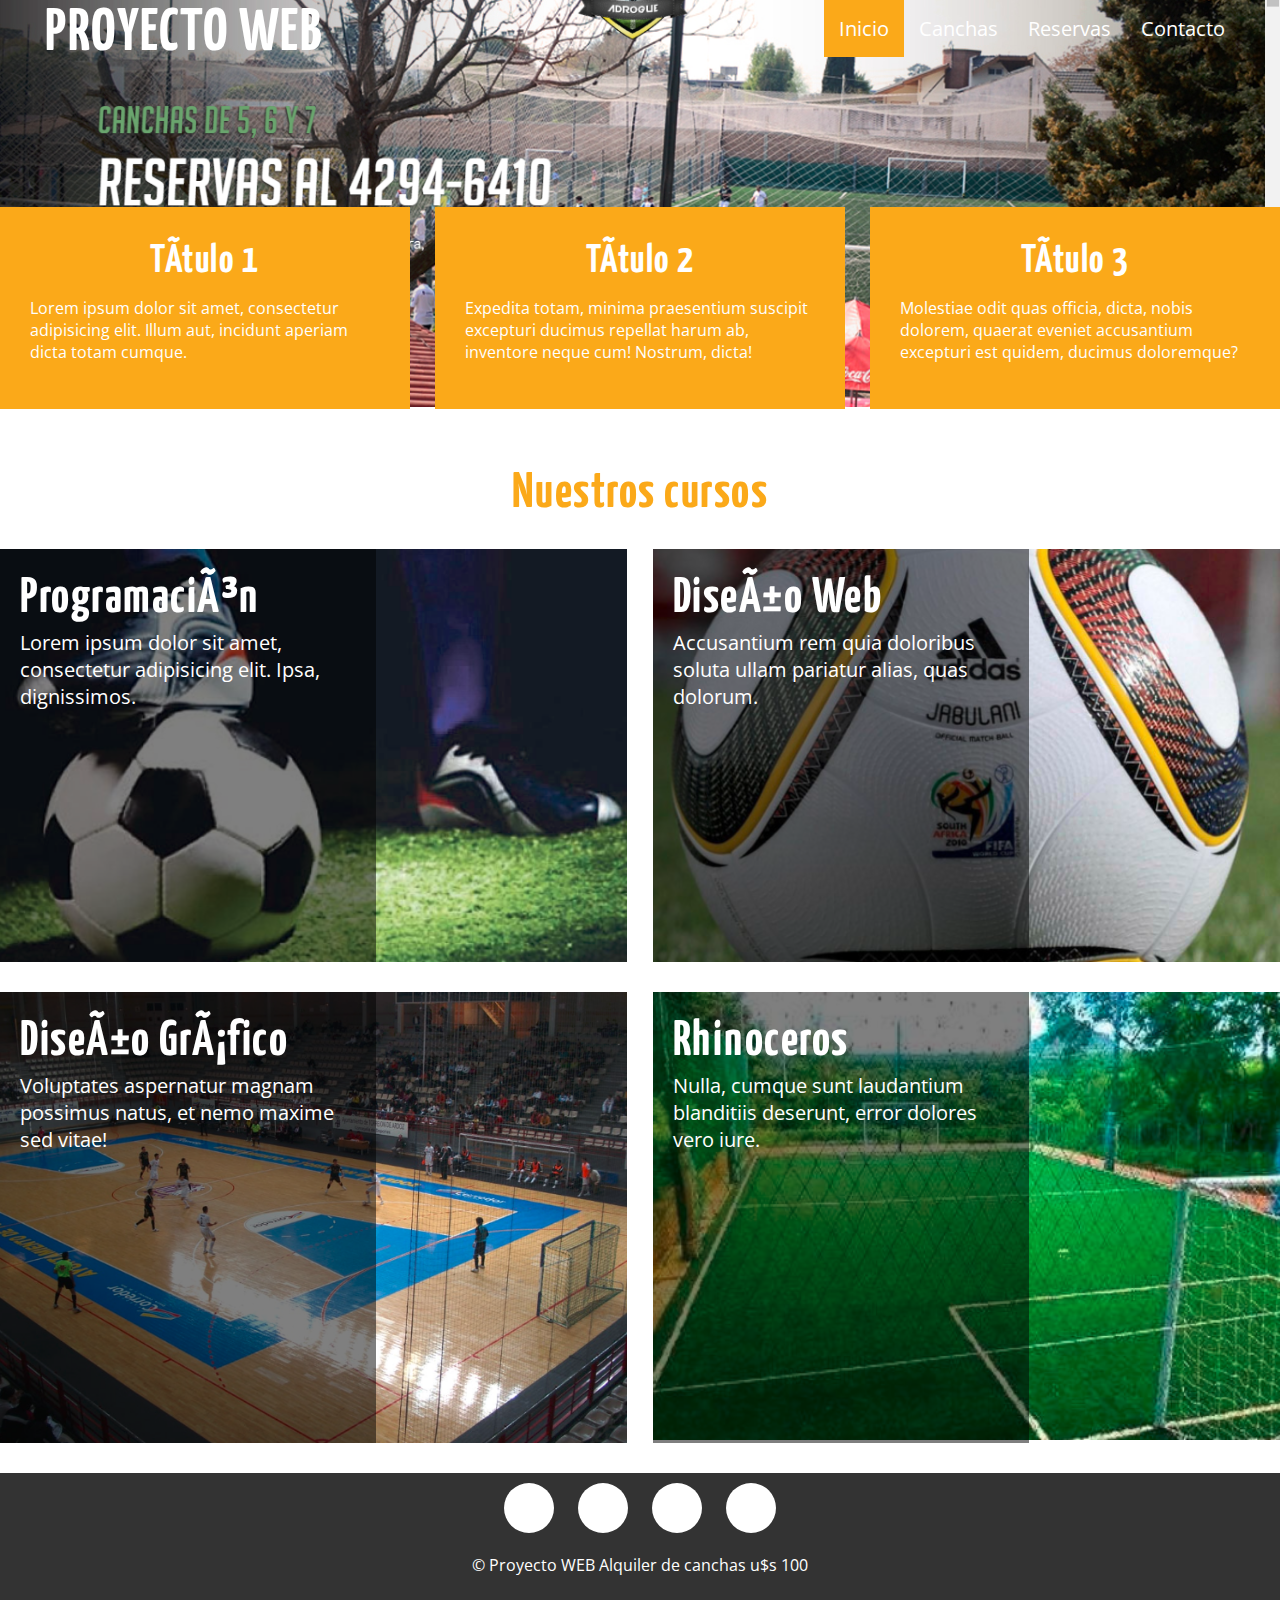
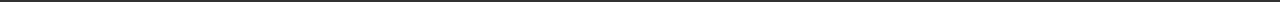
==== Web/index.html @ cd2e409f "Initial commit" ====
<!DOCTYPE html>
<html lang="es">
	<head>
		<title>Proyecto Web </title>
			<meta charset=UFT8>
			<meta name="viewport" content="width=device-width,
			user-scalable=no, initial-scale=1, maximum-scale=1, scalable=1,
			minimun-scale=1">
			<link rel="stylesheet" href="estilos.css">
			<link href="https://file.myfontastic.com/CNaaQJiXmk5MHZEniy983P/icons.css" rel="stylesheet">
			</head>
	<body>
		<header class="header">
      <div class="contenedor">
        <h1 class="logo">PROYECTO WEB</h1>
        <span class="icon-menu" id="btn-menu"></span>
        <nav class="nav" id="nav">
          <ul class="menu">
            <li class="menu__item"><a href="" class="menu__link select" href="">Inicio</a></li>
            <li class="menu__item"><a href="canchas.html" class="menu__link" href="">Canchas</a></li>
            <li class="menu__item"><a href="reservas.html" class="menu__link" href="">Reservas</a></li>
            <li class="menu__item"><a href="contacto.html" class="menu__link" href="">Contacto</a></li>
          </ul>
        </nav>
      </div> 
    </header>
	    <div class="banner">
     <img src="banner.jpg" alt="" class="banner__img">
      <div class="contenedor">
        <h2 class="banner__titulo"></h2>
        <p class="banner__txt"></p>
      </div>
    </div>
		<main class="main">
			<div class=contenedor">
					 <section class="info">
          <article class="info__columna">
            <img src="https://s31.postimg.org/9sgn9p4qz/img1.jpg" alt="" class="info__img">
            <h2 class="info__titulo">Título 1</h2>
            <p class="info__txt">Lorem ipsum dolor sit amet, consectetur adipisicing elit. Illum aut, incidunt aperiam dicta totam cumque.</p>
          </article>
          <article class="info__columna">
            <img src="https://s31.postimg.org/9sgn9p4qz/img1.jpg" alt="" class="info__img">
            <h2 class="info__titulo">Título 2</h2>
            <p class="info__txt">Expedita totam, minima praesentium suscipit excepturi ducimus repellat harum ab, inventore neque cum! Nostrum, dicta!</p>
          </article>
          <article class="info__columna">
            <img src="" alt="" class="info__img">
            <h2 class="info__titulo">Título 3</h2>
            <p class="info__txt">Molestiae odit quas officia, dicta, nobis dolorem, quaerat eveniet accusantium excepturi est quidem, ducimus doloremque?</p>
          </article>
        </section>
		<section class="cursos">
          <h2 class="section__titulo">Nuestros cursos</h2>
          <div class="cursos__columna">
            <img src="img1.jpg" alt="" class="cursos__img">
            <div class="cursos__descripcion">
              <h2 class="cursos__titulo">Programación</h2>
              <div class="cursos__txt">Lorem ipsum dolor sit amet, consectetur adipisicing elit. Ipsa, dignissimos.</div>
            </div>
          </div>
          <div class="cursos__columna">
            <img src="img2.jpg" alt="" class="cursos__img">
            <div class="cursos__descripcion">
              <h2 class="cursos__titulo">Diseño Web</h2>
              <div class="cursos__txt">Accusantium rem quia doloribus soluta ullam pariatur alias, quas dolorum.</div>
            </div>
          </div>
          <div class="cursos__columna">
            <img src="img3.jpg" alt="" class="cursos__img">
            <div class="cursos__descripcion">
              <h2 class="cursos__titulo">Diseño Gráfico</h2>
              <div class="cursos__txt">Voluptates aspernatur magnam possimus natus, et nemo maxime sed vitae!</div>
            </div>
          </div>
          <div class="cursos__columna">
            <img src="img4.jpg" alt="" class="cursos__img">
            <div class="cursos__descripcion">
              <h2 class="cursos__titulo">Rhinoceros</h2>
              <div class="cursos__txt">Nulla, cumque sunt laudantium blanditiis deserunt, error dolores vero iure.</div>
            </div>
          </div>
        </section>
			</div>
		</main>
	<footer class="footer">
      <div class="contenedor">
        <div class="social">
          <a href="https://www.facebook.com" class="icon-facebook"></a>
          <a href="https://twitter.com" class="icon-twitter"></a>
          <a href="https://plus.google.com" class="icon-gplus"></a>
          <a href="#" class="icon-vine"></a>
        </div>
        <p class="copy">&copy; Proyecto WEB Alquiler de canchas u$s 100 </p>
      </div>
    </footer>
    <script src="menu.js"></script>
  </body>	
	<script
		scr="menu.js">
	</script>
	</body>
</html>
---- Web/estilos.css ----
@import url(https://fonts.googleapis.com/css?family=Yanone+Kaffeesatz);
@import 'https://fonts.googleapis.com/css?family=Open+Sans';

* {
  box-sizing: border-box;
}
img {
  display: block;
  max-width: 100%;
}
body {
  margin: 0;
  font-family: 'Open Sans', sans-serif;
}
h1, h2, h3, h4, h5, h6 {
  font-family: 'Yanone Kaffeesatz', sans-serif;
  letter-spacing: 1.5px;
}
.section__titulo {
  text-align: center;
  font-size: 40px;
  color: #FBA919;
}
.contenedor {
  margin: auto;
  width: 99%;
}
/*-------------------Estilos del header-------------------*/
.header {
  height: 60px;
}
.header .contenedor {
  display: flex;
  justify-content: space-between;
}
.logo, .icon-menu {
  margin: 5px;
  color: #fff;
}
.icon-menu {
  display: block;
  width: 40px;
  height: 40px;
  font-size: 30px;
  background: #FBA919;
  text-align: center;
  line-height: 45px;
  border-radius: 5px;
  margin-left: auto;
  cursor: pointer;
}
/*------------------Estilos del menu------------------*/
.nav {
  position: absolute;
  top: 60px;
  left: -100%;
  width: 100%;
  transition: all 0.4s;
}
.menu {
  list-style: none;
  padding: 0;
  margin: 0;
}
.menu__link {
  display: block;
  padding: 15px;
  background: #FBA919;
  text-decoration: none;
  color: #fff;
}
.menu__link:hover, .select {
  background: white;
  color: #FBA919;
}
.mostrar {
  left: 0;
}

/*--------------Estilos de banner--------------*/

.banner {
  margin-top: -60px;
  position: relative;
  z-index: -1000;
  margin-bottom: 20px;
}

.banner .contenedor {
  position: absolute;
  top: 50%;
  left: 50%;
  transform: translateX(-50%) translateY(-50%);
  width: 100%;
  color: #fff;
  text-align: center;
}

.banner__txt {
  display: none;
}

/*-----------------Estilos de info-----------------*/
.info__columna {
  background: #FBA919;
  color: #fff;
  padding: 15px;
  margin-bottom: 30px;
}

/*-----------------Estilos de cursos-----------------*/
.cursos__columna {
  position: relative;
  margin-bottom: 30px;
}
.cursos__descripcion {
  position: absolute;
  top: 0;
  left: 0;
  color: #fff;
  background: rgba(0,0,0,0.5);
  width: 60%;
  height: 100%;
  padding: 5px;
}
.cursos__titulo {
  font-size: 25px;
  margin: 5px 0;
}
.cursos__img {
  width: 100%;
}
/*-----------------Estilos de footer-----------------*/

.footer {
  background: #333;
  color: #fff;
  padding: 10px;
  text-align: center;
}

.footer .social [class^="icon-"] {
  display: inline-block;
  color: #333;
  text-decoration: none;
  font-size: 30px;
  padding: 10px;
  background: white;
  border-radius: 50%;
  width: 50px;
  height: 50px;
  line-height: 40px;
}

/*------------------Estilos responsive------------------*/

@media(min-width:480px) {
  .logo {
    font-size: 40px;
  }
  .banner__titulo {
    font-size: 30px;
    margin: 5px 0;
  }
  .banner__txt {
    display: block;
    font-size: 18px;
    margin: 7px 0;
  }
  .info, .cursos {
    display: flex;
    justify-content: space-between;
    margin-top: -90px;
  }
  .info__columna {
    width: 32%;
  }
  .info__titulo {
    font-size: 30px;
    margin: 5px 0;
  }
  .section__titulo {
    width: 100%;
  }
  .cursos {
    flex-wrap: wrap;
    margin-top: 0;
  }
  .cursos__columna {
    width: 49%;
  }
  .footer .social [class^="icon-"] {
    margin: 0 10px;
  }
}
@media(min-width:768px) {  
  .banner__titulo {
    font-size: 50px;
  }
  .cursos__titulo {
    font-size: 40px;
  }
}

@media(min-width:1024px) {  
  .contenedor {
    width: 1000px;
  }
  .section__titulo {
    font-size: 50px;
    margin: 30px 0;
  }
  .nav {
    position: static;
    width: auto;
  }
  .menu {
    display: flex;
  }
  .icon-menu {
    display: none;
  }
  .menu__link {
    background: none;
    font-size: 20px;
  }
  .select {
    color: #fff;
    background: #FBA919;
  }
  .banner__titulo {
    font-size: 60px;
  }
  .banner__txt {
    font-size: 25px;
  }
  .info {
	display:flex;
	justify-content:space-between;	
    margin-top: -80px;
  }
  .info__columna {
    padding: 30px;
  }
  .info__titulo {
    font-size: 40px;
    text-align: center;
  }
  .cursos__descripcion {
    padding: 20px;
  }
  .cursos__titulo {
    font-size: 50px;
  }
  .cursos__txt {
    font-size: 20px;
  }
}

@media(min-width:1280px) {
  .contenedor {
    width: 1200px;
  }
  .logo {
    font-size: 60px;
  }
  .banner .contenedor {
    top: 40%;
  }
  .info {
    margin-top: -220px;
  }
}
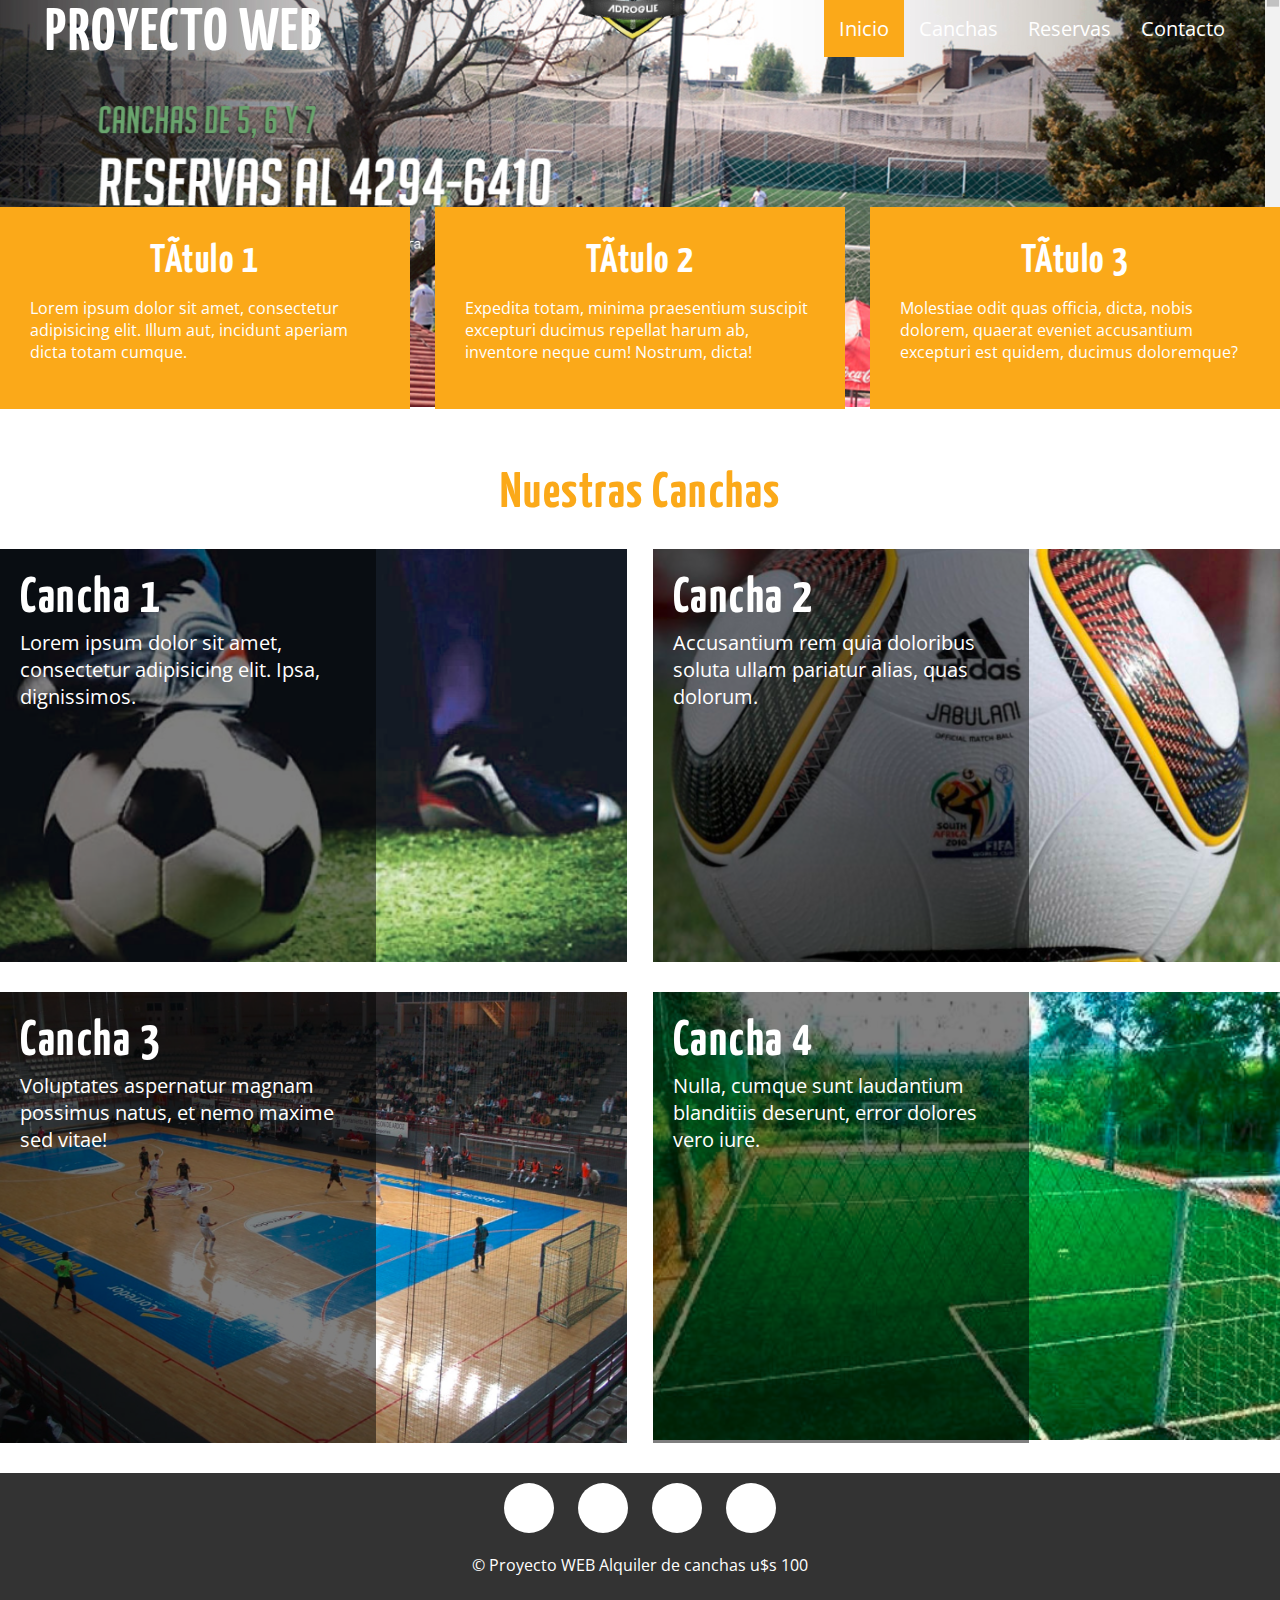
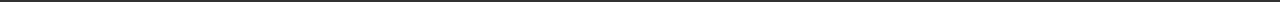
==== commit 39aec3f2: "Cambie título de imagenes del index" ====
--- a/Web/index.html
+++ b/Web/index.html
@@ -51,32 +51,32 @@
           </article>
         </section>
 		<section class="cursos">
-          <h2 class="section__titulo">Nuestros cursos</h2>
+          <h2 class="section__titulo">Nuestras Canchas</h2>
           <div class="cursos__columna">
             <img src="img1.jpg" alt="" class="cursos__img">
             <div class="cursos__descripcion">
-              <h2 class="cursos__titulo">Programación</h2>
+              <h2 class="cursos__titulo">Cancha 1</h2>
               <div class="cursos__txt">Lorem ipsum dolor sit amet, consectetur adipisicing elit. Ipsa, dignissimos.</div>
             </div>
           </div>
           <div class="cursos__columna">
             <img src="img2.jpg" alt="" class="cursos__img">
             <div class="cursos__descripcion">
-              <h2 class="cursos__titulo">Diseño Web</h2>
+              <h2 class="cursos__titulo">Cancha 2</h2>
               <div class="cursos__txt">Accusantium rem quia doloribus soluta ullam pariatur alias, quas dolorum.</div>
             </div>
           </div>
           <div class="cursos__columna">
             <img src="img3.jpg" alt="" class="cursos__img">
             <div class="cursos__descripcion">
-              <h2 class="cursos__titulo">Diseño Gráfico</h2>
+              <h2 class="cursos__titulo">Cancha 3</h2>
               <div class="cursos__txt">Voluptates aspernatur magnam possimus natus, et nemo maxime sed vitae!</div>
             </div>
           </div>
           <div class="cursos__columna">
             <img src="img4.jpg" alt="" class="cursos__img">
             <div class="cursos__descripcion">
-              <h2 class="cursos__titulo">Rhinoceros</h2>
+              <h2 class="cursos__titulo">Cancha 4</h2>
               <div class="cursos__txt">Nulla, cumque sunt laudantium blanditiis deserunt, error dolores vero iure.</div>
             </div>
           </div>
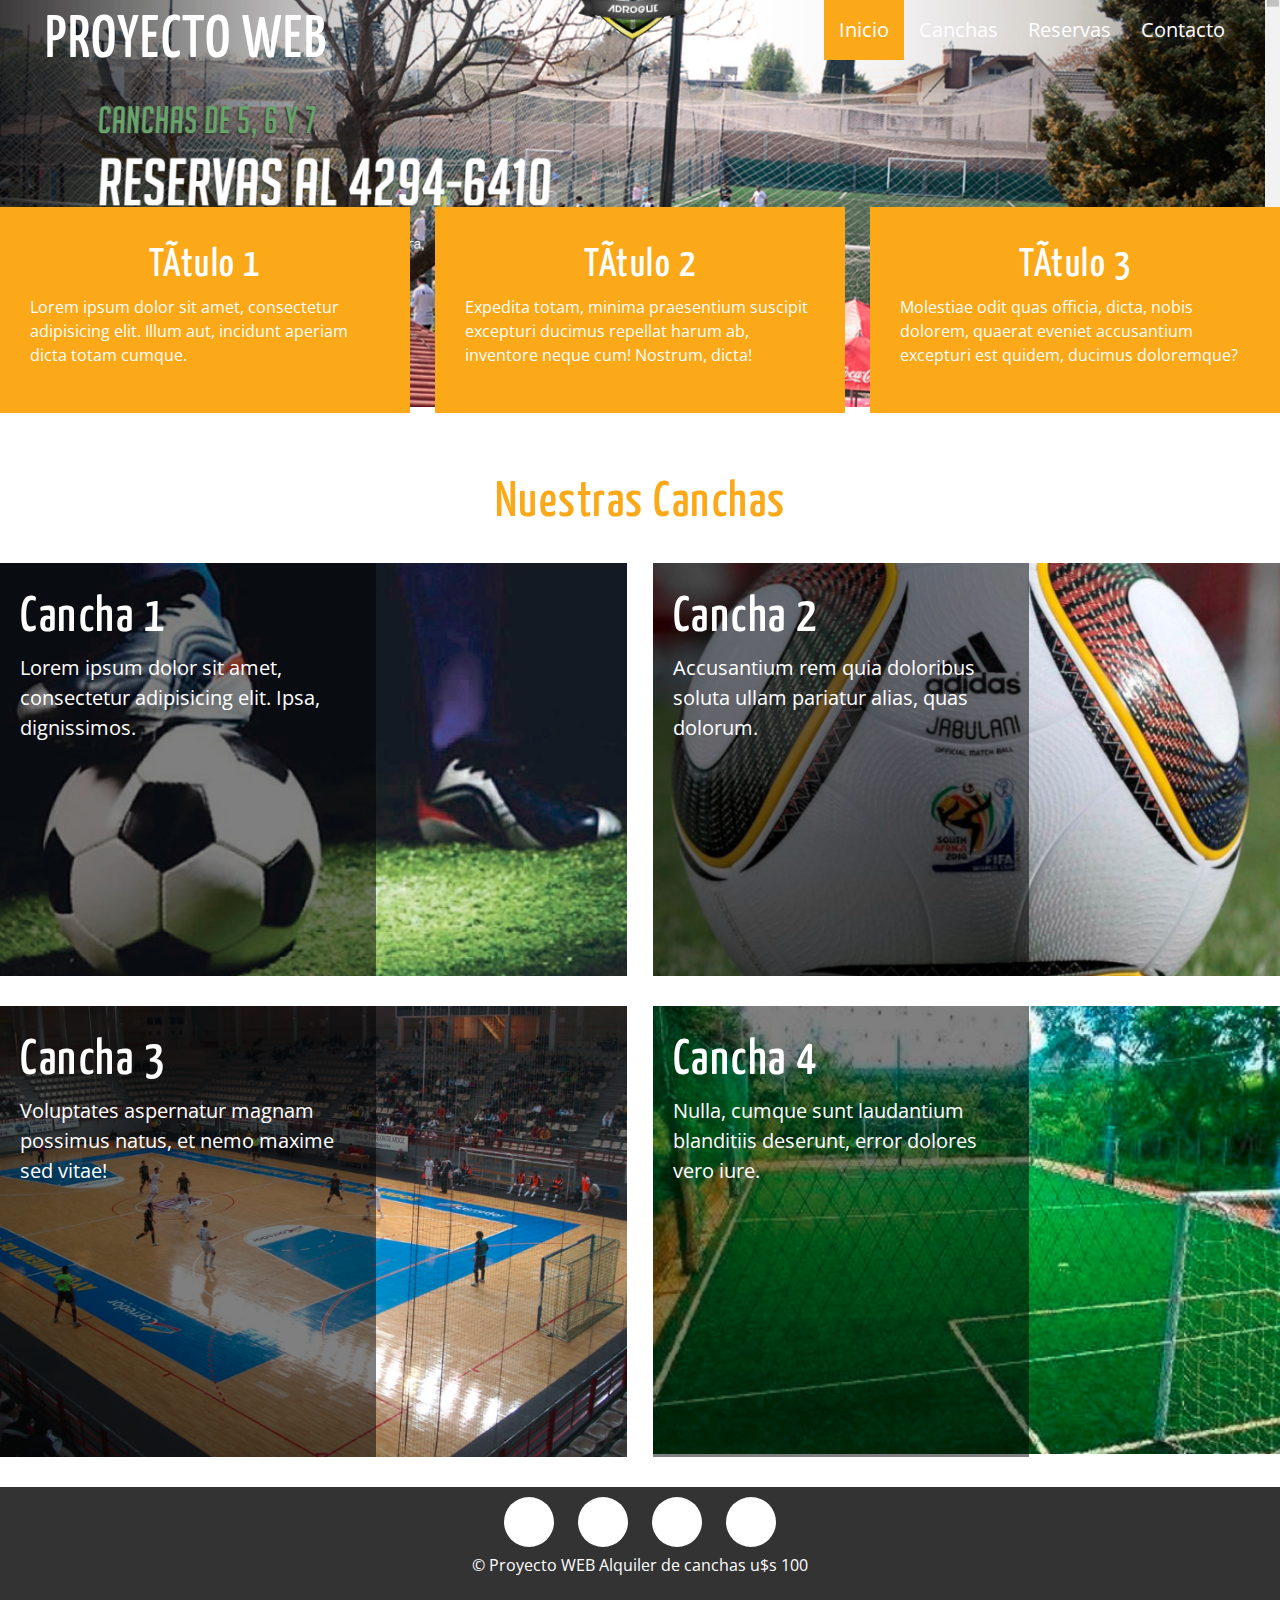
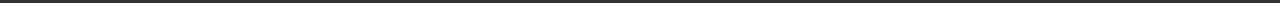
==== commit 4a4d03a6: "Agregados HTMLs faltantes" ====
--- a/Web/index.html
+++ b/Web/index.html
@@ -6,6 +6,14 @@
 			<meta name="viewport" content="width=device-width,
 			user-scalable=no, initial-scale=1, maximum-scale=1, scalable=1,
 			minimun-scale=1">
+        <!-- Bootstrap CSS -->
+        <link rel="stylesheet" href="https://maxcdn.bootstrapcdn.com/bootstrap/4.0.0/css/bootstrap.min.css" integrity="sha384-Gn5384xqQ1aoWXA+058RXPxPg6fy4IWvTNh0E263XmFcJlSAwiGgFAW/dAiS6JXm" crossorigin="anonymous">
+
+        <script
+                src="https://code.jquery.com/jquery-3.3.1.min.js"
+                integrity="sha256-FgpCb/KJQlLNfOu91ta32o/NMZxltwRo8QtmkMRdAu8="
+                crossorigin="anonymous"></script>
+
 			<link rel="stylesheet" href="estilos.css">
 			<link href="https://file.myfontastic.com/CNaaQJiXmk5MHZEniy983P/icons.css" rel="stylesheet">
 			</head>
